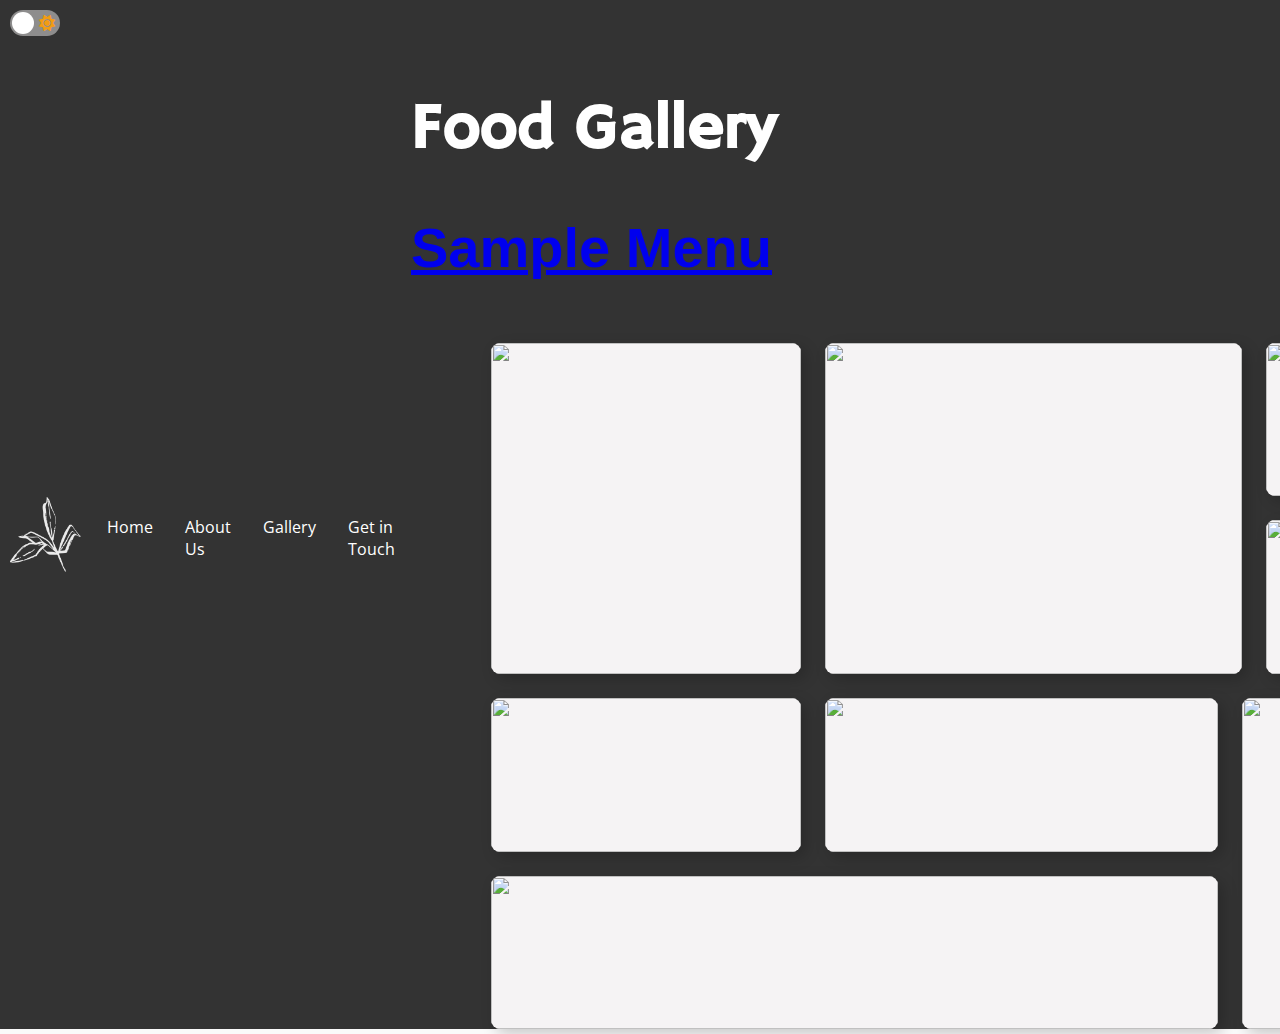
==== gallery.html @ 49e720e9 "first commit" ====
<!DOCTYPE html>
<html lang="en">
<head>
    <meta charset="UTF-8">
    <meta name="viewport" content="width=device-width, initial-scale=1.0">
    <title>Under the Radar</title>
    <link rel="stylesheet" href="https://cdnjs.cloudflare.com/ajax/libs/font-awesome/6.4.0/css/all.min.css">
    <link href="https://fonts.cdnfonts.com/css/breaking-road" rel="stylesheet">
    <link rel="preconnect" href="https://fonts.googleapis.com">
    <link rel="preconnect" href="https://fonts.gstatic.com" crossorigin>
    <link href="https://fonts.googleapis.com/css2?family=Hammersmith+One&family=Open+Sans:wght@300;400;700&family=Playfair+Display:ital@1&display=swap" rel="stylesheet">
    <link rel="stylesheet" href="style.css">
</head>
<body>
  
<!-- Light & Dark Toggle -->
         <div class="toggle">
        <input type="checkbox" id="checkbox" class="checkbox"/>
        <label for="checkbox" class="label">
        <i class="fas fa-moon"></i>
        <i class="fas fa-sun"></i>
        <span class="ball"></span>
        </label>
    </div>



  <!-- Nav -->
     <nav class="navbar" id="home">
        <div class="brand-title"><img src="images/whitelogo.png" height="75px" alt="logo"></div>
        <a href="#" class="toggle-button">
          <span class="bar"></span>
          <span class="bar"></span>
          <span class="bar"></span>
        </a>
        <div class="navbar-links">
          <ul>
            <li><a href="index.html">Home</a></li>
            <li><a href="#about">About Us</a></li>
            <li><a href="gallery.html">Gallery</a></li>
            <li><a href="#contact">Get in Touch</a></li>
          </ul>
        </div>
  
    

    <section id="main">
	    <div class="inner">
	    <header class="major">
	    	<h1>Food Gallery</h1>
            <h2><a href="#sample">Sample Menu</a></h2>
	    	
	    </header> 
	    <ul class="grid">
	    	<li>
 	    	  <figure>
 	    	    <img width="640" height="1138" src="https://i.ibb.co/T8PMxWf/IMG-6125.jpg" alt="">
 	    	  </figure>
 	    	</li>
 	    	<li>
 	    	  <figure>
 	    	    <img width="640" height="427" src="https://i.ibb.co/k1mMJ8k/IMG-8194.jpg" alt="">
 			  </figure>
            </li>
			<li>
			  <figure>
			    <img width="640" height="427" src="https://i.ibb.co/sVz0NCK/IMG-7043.jpg" alt="">
			  </figure>
			</li>
			<li>
			  <figure>
			    <img width="640" height="427" src="https://i.ibb.co/S7g24LV/IMG-8187.jpg" alt="">
            </figure>
            </li>
            <li>
              <figure>
                <img width="640" height="418" src="https://i.ibb.co/NSfZdd4/IMG-7642.jpg" alt="">
              </figure>
            </li>
            <li>
			  <figure>
			    <img width="640" height="853" src="https://i.ibb.co/XjxvcYX/IMG-8189.jpg" alt="">
			  </figure>
			</li>
			<li>
			  <figure>
			    <img width="640" height="314" src="https://i.ibb.co/tLzY6pZ/IMG-8190.jpg" alt="">
			  </figure>
			</li>
			<li>
			  <figure>
			    <img width="640" height="427" src="https://i.ibb.co/5WQMP3B/IMG-8191.jpg" alt="">
			  </figure>
			</li>
			<li>
			  <figure>
			    <img width="640" height="960" src="https://i.ibb.co/XzdPTCf/IMG-8195.jpg" alt="">
			  </figure>
			</li>
			<li>
			  <figure>
			    <img width="640" height="427" src="https://i.ibb.co/61fB5c6/IMG-8196.jpg" alt="">
			  </figure>
			</li>
			<li>
			  <figure>
			    <img width="640" height="427" src="https://i.ibb.co/PMm7Vbb/IMG-4994.jpg" alt="">
			  </figure>
			</li>
			</ul>
			</section>
        <div id="sample">Sample Menu</div>
            
    </body>
    </html>
---- style.css ----
* {
	box-sizing: border-box;
}

body {
	background: #fafafa;
	padding: 0;
	margin: 0;
	font-family: "Open Sans", sans-serif;
	min-height: 100vh;
	transition: background-color 0.2s linear;
}

body.dark {
	background: #333;
	color: white;
}

h1,
h3,
h4,
h5,
h6 {
	font-family: "Hammersmith One", sans-serif;
}
h1 {
	font-size: 4rem;
}
h2 {
	font-family: "Breaking Road", sans-serif;
	font-size: 3.5rem;
}

/* Light&Dark Toggle */
.toggle-button {
	position: absolute;
	top: 2.55rem;
	right: 1rem;
	display: none;
	flex-direction: column;
	justify-content: space-between;
	width: 30px;
	height: 21px;
}

.toggle-button .bar {
	height: 3px;
	width: 100%;
	background-color: white;
	border-radius: 10px;
}
.toggle {
	padding: 10px;
	background: #333;
	width: 100%;
	display: inline-block;
}
.label {
	background: rgb(142, 141, 141);
	border-radius: 50px;
	cursor: pointer;
	display: flex;
	align-items: center;
	justify-content: space-between;
	padding: 5px;
	position: relative;
	height: 26px;
	width: 50px;
}

.label .ball {
	background: #fff;
	border-radius: 50%;
	position: absolute;
	top: 2px;
	left: 2px;
	height: 22px;
	width: 22px;
	transition: transform 0.2s linear;
}

.checkbox {
	position: fixed;
	display: none;
	margin: 5px;
}

.checkbox:checked + .label .ball {
	transform: translateX(24px);
}

.fa-moon {
	color: #f1c40f;
}

.fa-sun {
	color: #f39c12;
}

/* Nav */
.navbar {
	display: flex;
	position: relative;
	justify-content: space-between;
	align-items: center;
	background-color: #333;
	color: white;
	width: 100vw;
}

.brand-title {
	font-size: 1.5rem;
	margin: 0.5rem;
}

.navbar-links {
	height: 100%;
}

.navbar-links ul {
	display: flex;
	margin: 0;
	padding: 0;
}

.navbar-links li {
	list-style: none;
}

.navbar-links li a {
	display: block;
	text-decoration: none;
	color: white;
	padding: 1rem;
}

.navbar-links li:hover {
	opacity: 0.7;
}

@media (max-width: 800px) {
	.navbar {
		flex-direction: column;
		align-items: flex-start;
	}

	.toggle-button {
		display: flex;
	}

	.navbar-links {
		display: none;
		width: 100%;
	}

	.navbar-links ul {
		width: 100%;
		flex-direction: column;
	}

	.navbar-links ul li {
		text-align: center;
	}

	.navbar-links ul li a {
		padding: 0.5rem 1rem;
	}

	.navbar-links.active {
		display: flex;
	}
}
/* Header  */
.container {
	max-width: 500px;
	height: 200px;
	position: relative;
	margin: 100px;
	display: flex;
	justify-content: space-around;
	flex-direction: row;
}

.box {
	width: 100%;
	height: 100%;
	position: absolute;
}

.overlay {
	z-index: 9;
	margin-left: 25rem;
	padding: 3rem;
	opacity: 0.7;
}

@media (max-width: 700px) {
	.container {
		max-width: 375px;
	}
	.box h1 {
		font-size: 3rem;
	}
	.box.overlay h2 {
		font-size: 2.5rem;
		width: 150px;
		margin: 1.55rem;
	}
	.box.overlay {
		padding: 2.8rem;
		margin-left: 16rem;
	}
}

/* Wrapper */

.wrapper {
	padding: 7.5em 0 5.5em 0;
	background: #dbd9d9;
}

.wrapper h3 {
	padding: 2rem;
	text-align: center;
}

/* Main */
.row {
	display: flex;
	gap: 5px;
}
.column {
	flex: 33.33%;
	padding: 5px;
}
.column img {
	border-radius: 5px;
	padding: 1rem;
}
@media screen and (max-width: 400px) {
	.column {
		width: 100%;
	}
}

/* Photo Gallery */
.grid {
	display: grid;
	grid-gap: 8px;
	grid-template-columns: repeat(2, 1fr);
	grid-auto-rows: 30vw;
	list-style: none;
}
figure:hover {
	transform: scale(1.5);
	transition: 0.5s all ease-in-out;
}

.grid li:nth-child(9) {
	grid-column: 1 / -1;
	grid-row: span 2;
}

.grid figure,
.grid img {
	width: 100%;
	height: 100%;
	border-radius: 9px;
}

.grid img {
	object-fit: cover;
	background: #f5f3f4;
	box-shadow: 5px 5px 15px rgba(0, 0, 0, 0.2);
}

@media (min-width: 850px) {
	.grid {
		grid-gap: 24px;
		grid-template-columns: repeat(5, 1fr);
		grid-auto-rows: 12vw;
	}

	.grid li:nth-child(1) {
		grid-column: 1;
		grid-row: 1 / span 2;
	}

	.grid li:nth-child(2) {
		grid-column: 2 / span 2;
		grid-row: 1 / span 2;
	}

	.grid li:nth-child(3) {
		grid-column: 4;
		grid-row: 1;
	}

	.grid li:nth-child(4) {
		grid-column: 5;
		grid-row: 1;
	}

	.grid li:nth-child(5) {
		grid-column: 4;
		grid-row: 2;
	}

	.grid li:nth-child(6) {
		grid-column: 5;
		grid-row: 2 / span 2;
	}

	.grid li:nth-child(7) {
		grid-column: 2;
		grid-row: 3;
	}

	.grid li:nth-child(8) {
		grid-column: 1;
		grid-row: 3;
	}

	.grid li:nth-child(9) {
		grid-column: 3 / span 2;
		grid-row: 3 / span 2;
	}

	.grid li:nth-child(10) {
		grid-column: 1 / span 2;
		grid-row: 4;
	}

	.grid li:nth-child(11) {
		grid-column: 5;
		grid-row: 4;
	}
}
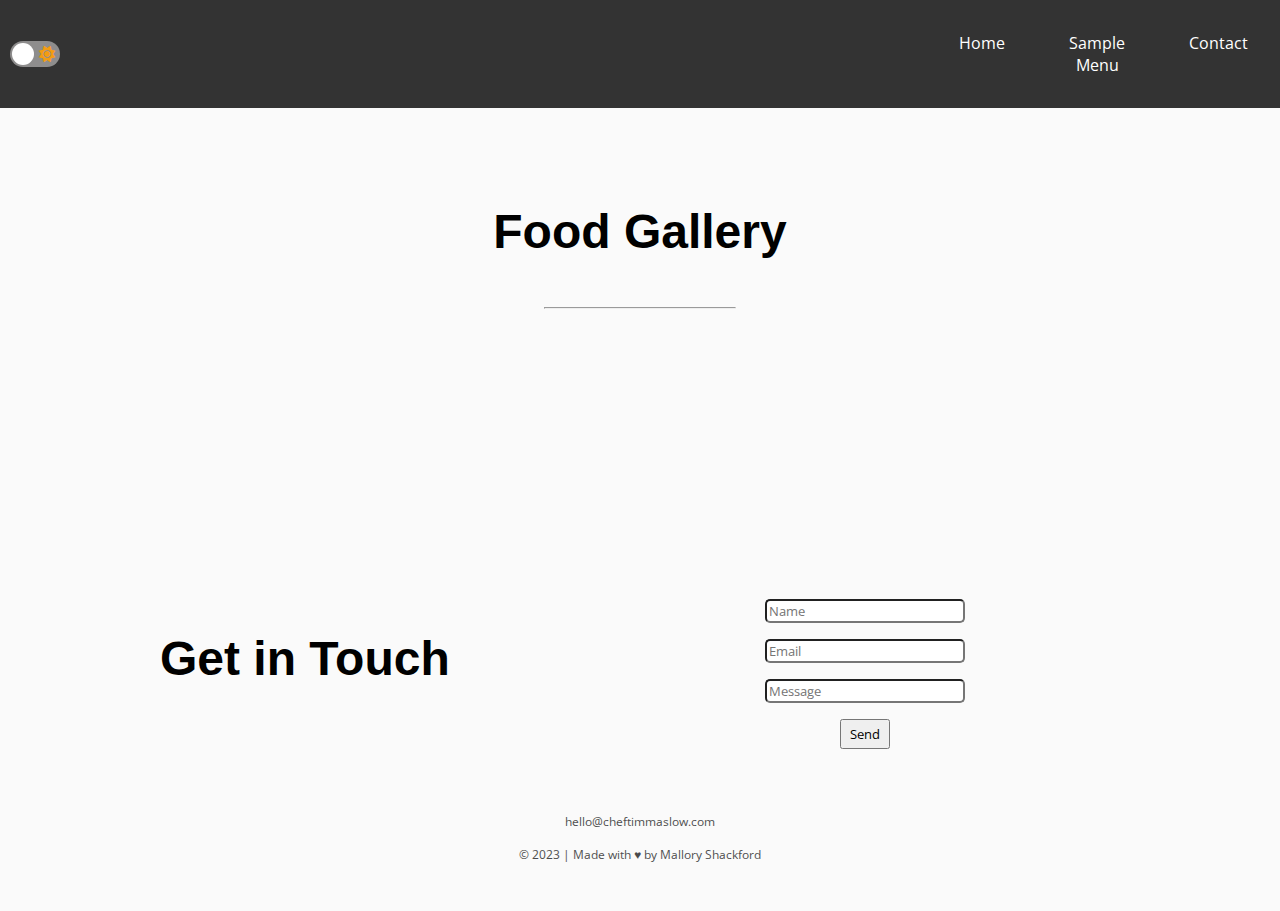
==== commit 19c24bab: "Add files via upload" ====
--- a/gallery.html
+++ b/gallery.html
@@ -4,6 +4,9 @@
     <meta charset="UTF-8">
     <meta name="viewport" content="width=device-width, initial-scale=1.0">
     <title>Under the Radar</title>
+	<meta name="description" content="Private chef, Tim Maslow of Under the Radar, Boston Chef Tim Maslow offers elite food services, from personal chef, catering, intimate dining, meal delivery, and more.">
+		<meta name="keywords" content="private chef, personal chef, tim maslow, chef tim maslow, under the radar, weston, boston, private chef, gourmet, tailored menu, culinary, personal chef, private chef services, fine dining at-home, customized menus, edible creations">
+		<link rel="icon" href="images/favicon.ico"/>
     <link rel="stylesheet" href="https://cdnjs.cloudflare.com/ajax/libs/font-awesome/6.4.0/css/all.min.css">
     <link href="https://fonts.cdnfonts.com/css/breaking-road" rel="stylesheet">
     <link rel="preconnect" href="https://fonts.googleapis.com">
@@ -12,9 +15,10 @@
     <link rel="stylesheet" href="style.css">
 </head>
 <body>
-  
-<!-- Light & Dark Toggle -->
-         <div class="toggle">
+  <!-- Nav -->
+     <nav class="navbar" id="home">
+        <!-- <div class="brand-title"><img src="images/whitelogo.png" height="75px" alt="logo"></div> -->
+        <div class="toggle">
         <input type="checkbox" id="checkbox" class="checkbox"/>
         <label for="checkbox" class="label">
         <i class="fas fa-moon"></i>
@@ -23,11 +27,7 @@
         </label>
     </div>
 
-
-
-  <!-- Nav -->
-     <nav class="navbar" id="home">
-        <div class="brand-title"><img src="images/whitelogo.png" height="75px" alt="logo"></div>
+<!-- Light & Dark Toggle -->
         <a href="#" class="toggle-button">
           <span class="bar"></span>
           <span class="bar"></span>
@@ -36,80 +36,54 @@
         <div class="navbar-links">
           <ul>
             <li><a href="index.html">Home</a></li>
-            <li><a href="#about">About Us</a></li>
-            <li><a href="gallery.html">Gallery</a></li>
-            <li><a href="#contact">Get in Touch</a></li>
+            <li><a href="menu.html">Sample Menu</a></li>
+            <li><a href="#contact">Contact</a></li>
           </ul>
         </div>
-  
-    
+      </nav>
 
-    <section id="main">
-	    <div class="inner">
-	    <header class="major">
-	    	<h1>Food Gallery</h1>
-            <h2><a href="#sample">Sample Menu</a></h2>
+    <section class="banner">
+  		<h3>Food Gallery</h3>
+  			<hr>
+	</section>
+           
 	    	
 	    </header> 
-	    <ul class="grid">
-	    	<li>
- 	    	  <figure>
- 	    	    <img width="640" height="1138" src="https://i.ibb.co/T8PMxWf/IMG-6125.jpg" alt="">
- 	    	  </figure>
- 	    	</li>
- 	    	<li>
- 	    	  <figure>
- 	    	    <img width="640" height="427" src="https://i.ibb.co/k1mMJ8k/IMG-8194.jpg" alt="">
- 			  </figure>
-            </li>
-			<li>
-			  <figure>
-			    <img width="640" height="427" src="https://i.ibb.co/sVz0NCK/IMG-7043.jpg" alt="">
-			  </figure>
-			</li>
-			<li>
-			  <figure>
-			    <img width="640" height="427" src="https://i.ibb.co/S7g24LV/IMG-8187.jpg" alt="">
-            </figure>
-            </li>
-            <li>
-              <figure>
-                <img width="640" height="418" src="https://i.ibb.co/NSfZdd4/IMG-7642.jpg" alt="">
-              </figure>
-            </li>
-            <li>
-			  <figure>
-			    <img width="640" height="853" src="https://i.ibb.co/XjxvcYX/IMG-8189.jpg" alt="">
-			  </figure>
-			</li>
-			<li>
-			  <figure>
-			    <img width="640" height="314" src="https://i.ibb.co/tLzY6pZ/IMG-8190.jpg" alt="">
-			  </figure>
-			</li>
-			<li>
-			  <figure>
-			    <img width="640" height="427" src="https://i.ibb.co/5WQMP3B/IMG-8191.jpg" alt="">
-			  </figure>
-			</li>
-			<li>
-			  <figure>
-			    <img width="640" height="960" src="https://i.ibb.co/XzdPTCf/IMG-8195.jpg" alt="">
-			  </figure>
-			</li>
-			<li>
-			  <figure>
-			    <img width="640" height="427" src="https://i.ibb.co/61fB5c6/IMG-8196.jpg" alt="">
-			  </figure>
-			</li>
-			<li>
-			  <figure>
-			    <img width="640" height="427" src="https://i.ibb.co/PMm7Vbb/IMG-4994.jpg" alt="">
-			  </figure>
-			</li>
-			</ul>
-			</section>
-        <div id="sample">Sample Menu</div>
-            
+	   <div id="gallery">
+ 	   		<img src="https://i.ibb.co/T8PMxWf/IMG-6125.jpg" alt="">
+ 	   		<img src="https://i.ibb.co/k1mMJ8k/IMG-8194.jpg" alt="">
+	   		<img src="https://i.ibb.co/sVz0NCK/IMG-7043.jpg" alt="">
+	   		<img src="https://i.ibb.co/S7g24LV/IMG-8187.jpg" alt="">
+       		<img src="https://i.ibb.co/NSfZdd4/IMG-7642.jpg" alt="">
+	   		<img src="https://i.ibb.co/XjxvcYX/IMG-8189.jpg" alt="">
+	   		<img src="https://i.ibb.co/tLzY6pZ/IMG-8190.jpg" alt="">
+	   		<img src="https://i.ibb.co/5WQMP3B/IMG-8191.jpg" alt="">
+	   		<img src="https://i.ibb.co/XzdPTCf/IMG-8195.jpg" alt="">
+	   		<img src="https://i.ibb.co/61fB5c6/IMG-8196.jpg" alt=""> 
+	   		<img src="https://i.ibb.co/PMm7Vbb/IMG-4994.jpg" alt="">
+		</div>
+	</section>
+        
+	<!-- Footer -->
+				<section class="footer">
+					<header id="contact">
+						<h3>Get in Touch</h3>
+          </header>
+						<form class="submit_form form" action="https://formsubmit.co/9eb8400d13809384a217392d8c97d16e" method="POST">
+     					<input type="text" name="name" placeholder="Name" required>
+     					<input type="email" name="email" placeholder="Email" required>
+     					<input type="text" name="message" placeholder="Message" required>
+     					<button class="submit" type="submit">Send</button>
+						</form>	
+				</section>
+						<div class="copyright">
+							<p><a href="mailto:hello@cheftimmaslow.com">hello@cheftimmaslow.com</a></p>
+							<p>&copy; 2023 | Made with &hearts; by <a href="https://mallorybae.com">Mallory Shackford</a> </p>
+						</div>
+					</section>
+
+
+
+            <script src="script.js"></script>
     </body>
     </html>--- a/style.css
+++ b/style.css
@@ -3,6 +3,8 @@
 }
 
 body {
+	width: 100vw;
+	height: 100vh;
 	background: #fafafa;
 	padding: 0;
 	margin: 0;
@@ -10,12 +12,21 @@
 	min-height: 100vh;
 	transition: background-color 0.2s linear;
 }
-
 body.dark {
 	background: #333;
 	color: white;
 }
 
+a {
+	text-decoration: none;
+}
+a:link {
+	color: inherit;
+}
+
+a:visited {
+	color: inherit;
+}
 h1,
 h3,
 h4,
@@ -30,7 +41,14 @@
 	font-family: "Breaking Road", sans-serif;
 	font-size: 3.5rem;
 }
-
+h3 {
+	font-family: "Breaking Road", sans-serif;
+	font-size: 2.5rem;
+}
+hr {
+	width: 15%;
+	margin-bottom: 2rem;
+}
 /* Light&Dark Toggle */
 .toggle-button {
 	position: absolute;
@@ -106,15 +124,12 @@
 	background-color: #333;
 	color: white;
 	width: 100vw;
-}
-
-.brand-title {
-	font-size: 1.5rem;
-	margin: 0.5rem;
+	min-height: 100px;
 }
 
 .navbar-links {
 	height: 100%;
+	text-align: center;
 }
 
 .navbar-links ul {
@@ -131,7 +146,8 @@
 	display: block;
 	text-decoration: none;
 	color: white;
-	padding: 1rem;
+	padding: 0.5rem;
+	margin: 1.5rem;
 }
 
 .navbar-links li:hover {
@@ -172,167 +188,293 @@
 }
 /* Header  */
 .container {
-	max-width: 500px;
+	max-width: 400px;
+	width: 100%;
 	height: 200px;
 	position: relative;
-	margin: 100px;
-	display: flex;
-	justify-content: space-around;
-	flex-direction: row;
-}
-
+	display: flex;
+	justify-content: center;
+	text-align: center;
+}
+.container-two {
+	display: inline;
+	position: absolute;
+	top: 0;
+	z-index: -2;
+}
+.container-two img {
+	width: 75px;
+}
 .box {
-	width: 100%;
+	max-width: 95%;
 	height: 100%;
 	position: absolute;
 }
 
+.box h1 {
+	font-size: 2.3rem;
+}
+.box h2 {
+	font-size: 2rem;
+	max-width: 80%;
+}
+
 .overlay {
+	max-width: 60%;
 	z-index: 9;
-	margin-left: 25rem;
-	padding: 3rem;
-	opacity: 0.7;
-}
-
-@media (max-width: 700px) {
+	margin-left: 12rem;
+	padding: 2rem;
+	opacity: 0.3;
+}
+
+.box.overlay img {
+	width: 150px;
+	display: flex;
+}
+
+@media screen and (min-width: 520px) {
 	.container {
-		max-width: 375px;
+		min-width: 520px;
+		height: 300px;
+		padding-top: 2rem;
+	}
+	.box {
+		width: 100%;
+		display: inline-block;
 	}
 	.box h1 {
-		font-size: 3rem;
+		font-size: 4rem;
+		/* margin-left: 2rem; */
 	}
 	.box.overlay h2 {
-		font-size: 2.5rem;
-		width: 150px;
-		margin: 1.55rem;
+		font-size: 3.5rem;
+		max-width: 60%;
+		margin-bottom: 2.5rem;
+		padding: 0.5rem;
 	}
 	.box.overlay {
+		position: relative;
 		padding: 2.8rem;
 		margin-left: 16rem;
 	}
 }
 
+@media screen and (min-width: 700px) {
+	.container-two img {
+		height: 200px;
+		width: 200px;
+		margin-left: 32.5rem;
+		margin-top: 10rem;
+	}
+}
+
 /* Wrapper */
 
 .wrapper {
-	padding: 7.5em 0 5.5em 0;
+	/* padding: 2rem 0 1.5rem 0; */
 	background: #dbd9d9;
-}
-
-.wrapper h3 {
-	padding: 2rem;
-	text-align: center;
-}
-
+	padding: 2.5rem;
+}
+
+.wrapper h1 {
+	text-align: center;
+}
+.wrapper1 {
+	font-size: 1rem;
+}
 /* Main */
-.row {
-	display: flex;
-	gap: 5px;
-}
+
 .column {
-	flex: 33.33%;
-	padding: 5px;
-}
+	display: block;
+	padding: 1rem;
+}
+
 .column img {
+	display: block;
+	max-width: 350px;
 	border-radius: 5px;
-	padding: 1rem;
-}
-@media screen and (max-width: 400px) {
+	margin: auto;
+	padding-top: 2.5rem;
+}
+
+.column > p,
+.span {
+	display: block;
+	text-align: center;
+	margin: auto;
+	padding: 0.5rem 0;
+}
+@media screen and (min-width: 800px) {
+	.row {
+		display: flex;
+		gap: 5px;
+	}
 	.column {
-		width: 100%;
-	}
-}
-
+		flex: 33.33%;
+		padding: 5px;
+	}
+	.column img {
+		max-width: 100%;
+		border-radius: 5px;
+		margin: auto;
+	}
+	.column {
+		max-width: 100%;
+	}
+}
+/* About Section*/
+.banner h3 {
+	text-align: center;
+}
+.about {
+	text-align: center;
+}
+.about p {
+	text-align: center;
+}
+#about > img {
+	width: 50%;
+}
+@media screen and (min-width: 800px) {
+	.banner {
+		padding-top: 3rem;
+	}
+	.banner h3 {
+		font-size: 3rem;
+	}
+	#about {
+		display: flex;
+		flex: 50%;
+	}
+
+	.about > p {
+		text-align: start;
+		margin-left: 2rem;
+	}
+	.about > img {
+		padding: 1rem;
+		margin-right: 1rem;
+		border-radius: 5px;
+	}
+}
+/* Services Section */
+.services h4,
+p {
+	text-align: center;
+	margin: 1rem 2rem;
+}
+
+@media screen and (min-width: 800px) {
+	/* .flex {
+		display: flex;
+		text-align: center;
+	}
+	.flex-container {
+		display: flex;
+		flex-wrap: wrap;
+		max-width: 25%;
+		align-items: center;
+		text-align: center;
+	}*/
+	.services > p {
+		max-width: 600px;
+		margin: auto;
+	}
+}
+
+/* Footer | Contact Section */
+
+#contact h3 {
+	text-align: center;
+}
+
+.form {
+	text-align: center;
+	display: flex;
+	flex-direction: column;
+	width: 200px;
+	margin: auto;
+}
+
+.form > input {
+	margin-top: 1rem;
+	border-radius: 5px;
+	box-shadow: rgba(0, 0, 0, 0.2);
+	font-family: "Open Sans", sans-serif;
+}
+.form > button {
+	width: 50px;
+	margin: auto;
+	padding: 0.25rem 0.5rem;
+	margin-top: 1rem;
+	font-family: "Open Sans", sans-serif;
+}
+.copyright {
+	padding-top: 3rem;
+	opacity: 0.7;
+	font-size: 0.75rem;
+	padding-bottom: 2rem;
+}
+
+@media screen and (min-width: 800px) {
+	.footer {
+		display: flex;
+		flex: 50%;
+	}
+	.footer h3 {
+		font-size: 3rem;
+		margin-left: 10rem;
+	}
+	.form {
+		text-align: center;
+		display: flex;
+		flex-direction: column;
+		width: 200px;
+		margin: auto;
+	}
+
+	.form > input {
+		margin-top: 1rem;
+		border-radius: 5px;
+		box-shadow: rgba(0, 0, 0, 0.2);
+		font-family: "Open Sans", sans-serif;
+	}
+	.form > button {
+		width: 50px;
+		margin: auto;
+		padding: 0.25rem 0.5rem;
+		margin-top: 1rem;
+		font-family: "Open Sans", sans-serif;
+	}
+	.copyright {
+		padding-top: 3rem;
+		opacity: 0.7;
+		font-size: 0.75rem;
+		padding-bottom: 2rem;
+	}
+}
 /* Photo Gallery */
-.grid {
+
+#gallery {
 	display: grid;
-	grid-gap: 8px;
-	grid-template-columns: repeat(2, 1fr);
-	grid-auto-rows: 30vw;
-	list-style: none;
-}
-figure:hover {
-	transform: scale(1.5);
-	transition: 0.5s all ease-in-out;
-}
-
-.grid li:nth-child(9) {
-	grid-column: 1 / -1;
-	grid-row: span 2;
-}
-
-.grid figure,
-.grid img {
+	grid-template-columns: repeat(auto-fit, minmax(300px, 1fr));
+	gap: 10px;
+	padding: 15px;
+	margin-bottom: 12rem;
+}
+#gallery img {
 	width: 100%;
-	height: 100%;
-	border-radius: 9px;
-}
-
-.grid img {
-	object-fit: cover;
-	background: #f5f3f4;
-	box-shadow: 5px 5px 15px rgba(0, 0, 0, 0.2);
-}
-
-@media (min-width: 850px) {
-	.grid {
-		grid-gap: 24px;
-		grid-template-columns: repeat(5, 1fr);
-		grid-auto-rows: 12vw;
-	}
-
-	.grid li:nth-child(1) {
-		grid-column: 1;
-		grid-row: 1 / span 2;
-	}
-
-	.grid li:nth-child(2) {
-		grid-column: 2 / span 2;
-		grid-row: 1 / span 2;
-	}
-
-	.grid li:nth-child(3) {
-		grid-column: 4;
-		grid-row: 1;
-	}
-
-	.grid li:nth-child(4) {
-		grid-column: 5;
-		grid-row: 1;
-	}
-
-	.grid li:nth-child(5) {
-		grid-column: 4;
-		grid-row: 2;
-	}
-
-	.grid li:nth-child(6) {
-		grid-column: 5;
-		grid-row: 2 / span 2;
-	}
-
-	.grid li:nth-child(7) {
-		grid-column: 2;
-		grid-row: 3;
-	}
-
-	.grid li:nth-child(8) {
-		grid-column: 1;
-		grid-row: 3;
-	}
-
-	.grid li:nth-child(9) {
-		grid-column: 3 / span 2;
-		grid-row: 3 / span 2;
-	}
-
-	.grid li:nth-child(10) {
-		grid-column: 1 / span 2;
-		grid-row: 4;
-	}
-
-	.grid li:nth-child(11) {
-		grid-column: 5;
-		grid-row: 4;
-	}
-}
+	display: block;
+	transition: all 100ms ease-out;
+	border-radius: 5px;
+}
+#gallery img:hover {
+	transform: scale(1.04);
+}
+
+/* Sample Menus */
+
+#sample {
+	text-align: center;
+	margin: 4rem;
+}
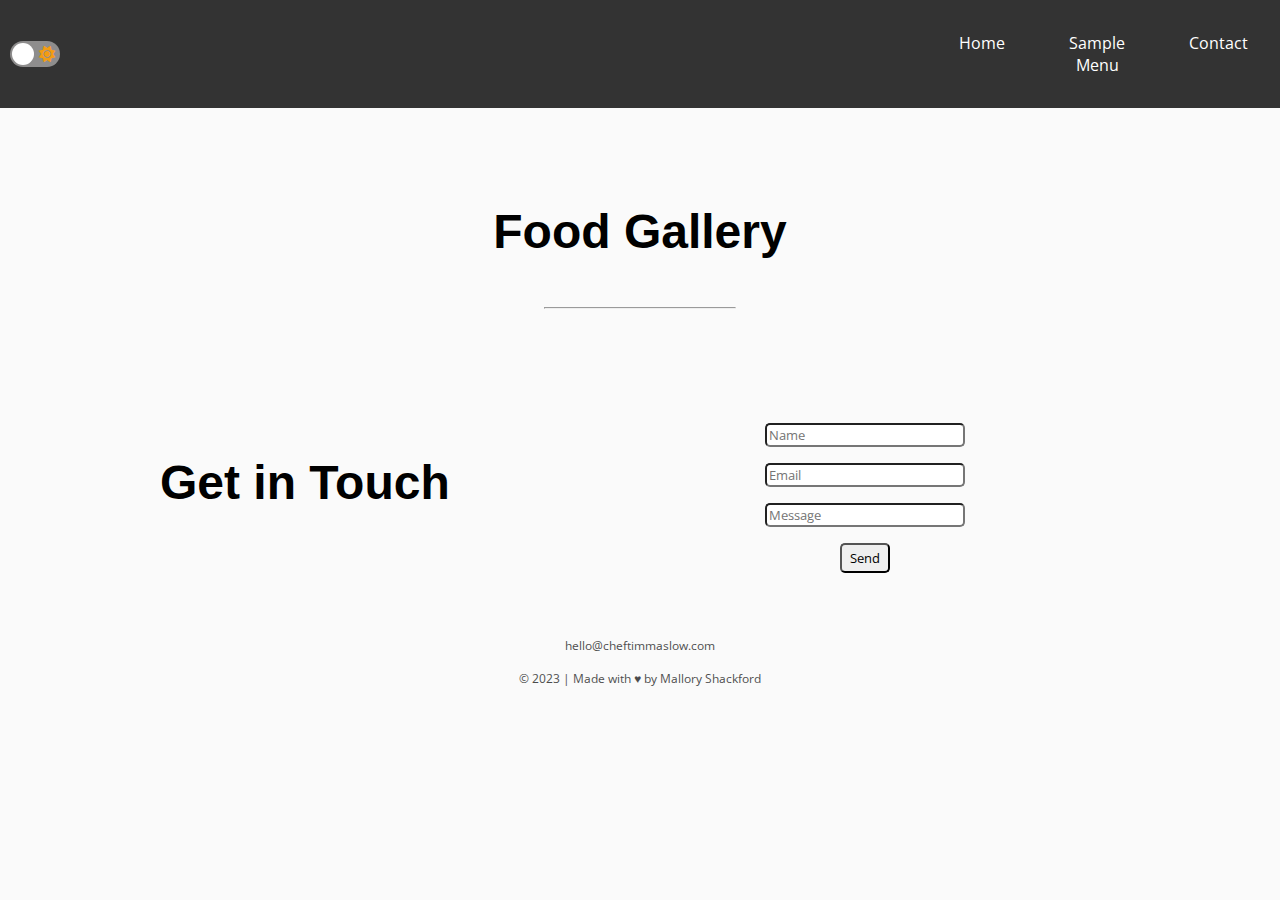
==== commit e151d01c: "Add files via upload" ====
--- a/gallery.html
+++ b/gallery.html
@@ -46,23 +46,41 @@
   		<h3>Food Gallery</h3>
   			<hr>
 	</section>
-           
-	    	
-	    </header> 
-	   <div id="gallery">
- 	   		<img src="https://i.ibb.co/T8PMxWf/IMG-6125.jpg" alt="">
- 	   		<img src="https://i.ibb.co/k1mMJ8k/IMG-8194.jpg" alt="">
-	   		<img src="https://i.ibb.co/sVz0NCK/IMG-7043.jpg" alt="">
-	   		<img src="https://i.ibb.co/S7g24LV/IMG-8187.jpg" alt="">
-       		<img src="https://i.ibb.co/NSfZdd4/IMG-7642.jpg" alt="">
-	   		<img src="https://i.ibb.co/XjxvcYX/IMG-8189.jpg" alt="">
-	   		<img src="https://i.ibb.co/tLzY6pZ/IMG-8190.jpg" alt="">
-	   		<img src="https://i.ibb.co/5WQMP3B/IMG-8191.jpg" alt="">
-	   		<img src="https://i.ibb.co/XzdPTCf/IMG-8195.jpg" alt="">
-	   		<img src="https://i.ibb.co/61fB5c6/IMG-8196.jpg" alt=""> 
-	   		<img src="https://i.ibb.co/PMm7Vbb/IMG-4994.jpg" alt="">
-		</div>
-	</section>
+	  
+  
+  <div class="masonry">
+    <div class="mitem">
+      <img class="img" src="https://i.ibb.co/T8PMxWf/IMG-6125.jpg" alt="">
+    </div>
+    <div class="mitem">
+      <img class="img" src="https://i.ibb.co/k1mMJ8k/IMG-8194.jpg" alt="">
+    </div>
+    <div class="mitem">
+      <img class="img" src="https://i.ibb.co/sVz0NCK/IMG-7043.jpg" alt="">
+    </div>
+    <div class="mitem">
+      <img class="img" src="https://i.ibb.co/S7g24LV/IMG-8187.jpg" alt="">
+    </div>
+    <div class="mitem">
+      <img class="img" src="https://i.ibb.co/NSfZdd4/IMG-7642.jpg" alt="">
+    </div>
+    <div class="mitem">
+      <img class="img" src="https://i.ibb.co/XjxvcYX/IMG-8189.jpg" alt="">
+    </div>
+    <div class="mitem">
+      <img class="img" src="https://i.ibb.co/tLzY6pZ/IMG-8190.jpg" alt="">
+    </div>
+    <div class="mitem">
+      <img class="img" src="https://i.ibb.co/5WQMP3B/IMG-8191.jpg" alt="">
+    </div>
+    <div class="mitem">
+      <img class="img" src="https://i.ibb.co/XzdPTCf/IMG-8195.jpg" alt="">
+    </div>
+    <div class="mitem">
+      <img class="img" src="https://i.ibb.co/61fB5c6/IMG-8196.jpg5" alt="">
+    </div>
+  </div>
+
         
 	<!-- Footer -->
 				<section class="footer">
@@ -85,5 +103,6 @@
 
 
             <script src="script.js"></script>
+            
     </body>
     </html>--- a/style.css
+++ b/style.css
@@ -297,6 +297,9 @@
 	padding-top: 2.5rem;
 }
 
+.column > p {
+	font-weight: bold;
+}
 .column > p,
 .span {
 	display: block;
@@ -333,7 +336,7 @@
 	text-align: center;
 }
 #about > img {
-	width: 50%;
+	width: 70%;
 }
 @media screen and (min-width: 800px) {
 	.banner {
@@ -351,10 +354,11 @@
 		text-align: start;
 		margin-left: 2rem;
 	}
-	.about > img {
+	#about > img {
 		padding: 1rem;
 		margin-right: 1rem;
 		border-radius: 5px;
+		width: 50%;
 	}
 }
 /* Services Section */
@@ -384,7 +388,15 @@
 
 /* Footer | Contact Section */
 
-#contact h3 {
+#contact h3,
+h2 {
+	text-align: center;
+}
+#contact h2 {
+	font-size: 1rem;
+	text-align: center;
+}
+#contact span {
 	text-align: center;
 }
 
@@ -408,6 +420,15 @@
 	padding: 0.25rem 0.5rem;
 	margin-top: 1rem;
 	font-family: "Open Sans", sans-serif;
+	border-radius: 5px;
+}
+
+textarea {
+	margin-top: 1rem;
+	border-radius: 5px;
+	box-shadow: rgba(0, 0, 0, 0.2);
+	font-family: "Open Sans", sans-serif;
+	border: 1px solid black;
 }
 .copyright {
 	padding-top: 3rem;
@@ -421,7 +442,8 @@
 		display: flex;
 		flex: 50%;
 	}
-	.footer h3 {
+	.footer h3,
+	h2 {
 		font-size: 3rem;
 		margin-left: 10rem;
 	}
@@ -454,22 +476,42 @@
 	}
 }
 /* Photo Gallery */
-
-#gallery {
-	display: grid;
-	grid-template-columns: repeat(auto-fit, minmax(300px, 1fr));
-	gap: 10px;
-	padding: 15px;
-	margin-bottom: 12rem;
-}
-#gallery img {
+.img {
 	width: 100%;
-	display: block;
-	transition: all 100ms ease-out;
 	border-radius: 5px;
 }
-#gallery img:hover {
-	transform: scale(1.04);
+
+.masonry {
+	column-count: 4;
+	column-gap: 16px;
+}
+
+.masonry .mItem {
+	display: inline-block;
+	margin-bottom: 16px;
+	width: 100%;
+}
+
+@media (max-width: 1199px) {
+	.masonry {
+		column-count: 3;
+	}
+}
+
+@media (max-width: 991px) {
+	.masonry {
+		column-count: 2;
+	}
+}
+
+@media (max-width: 498px) {
+	.masonry {
+		column-count: 1;
+	}
+	.img {
+		padding: 0.5rem;
+		border-radius: 5px;
+	}
 }
 
 /* Sample Menus */
